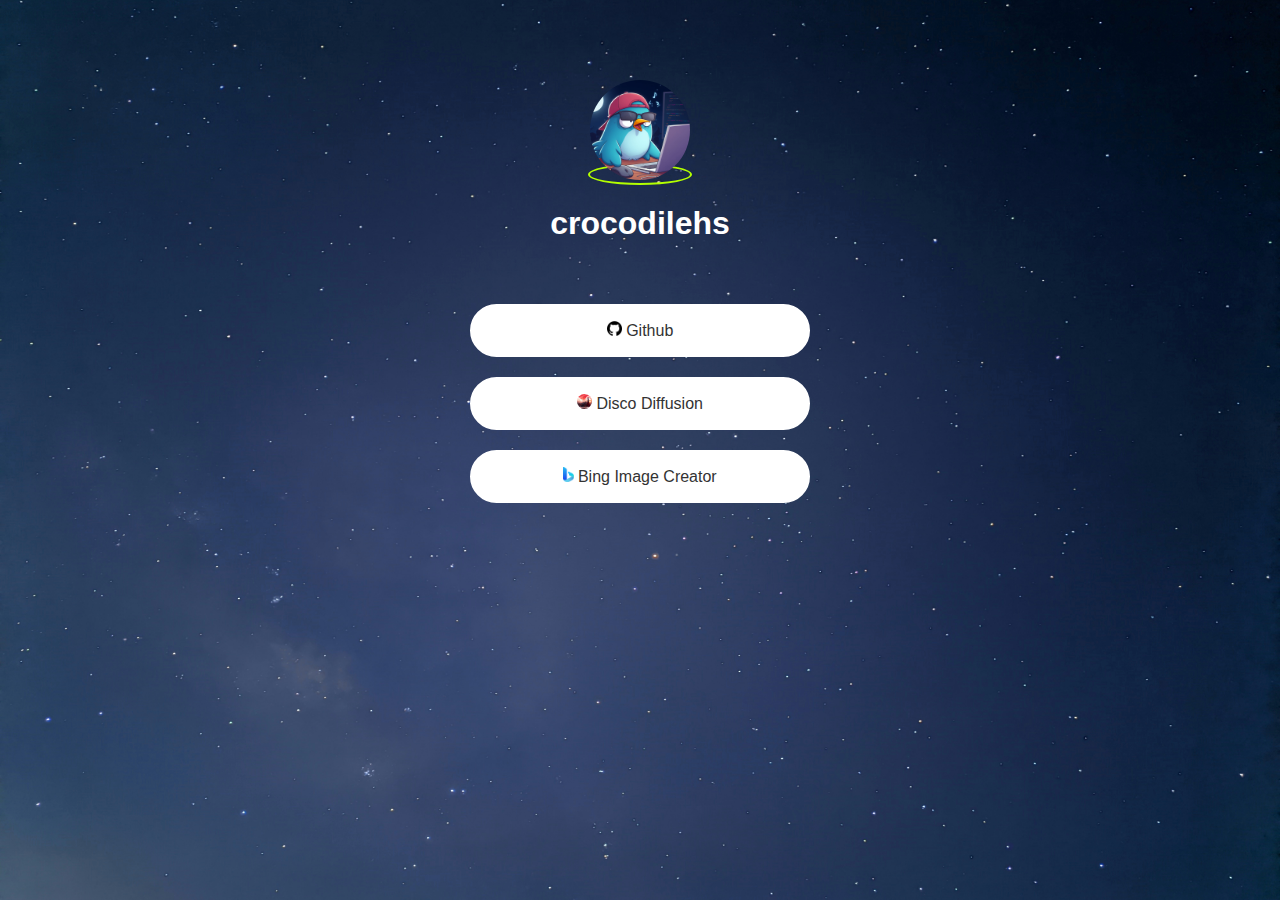
==== index.html @ a595d252 "first commit" ====
<!DOCTYPE html>
<html lang="en">

<head>
    <meta charset="UTF-8">
    <meta name="viewport" content="width=device-width, initial-scale=1.0">
    <link rel="stylesheet" href="style.css">
    <link rel="icon" href="img/profile.ico" type="image/x-icon">
    <title>我的 Linktree</title>

</head>

<body>

    <div id="head" align="center">
        <a href="img/profile.jpg" target="_blank" class="profile">
            <img src="/img/profile.jpg" alt="Profile Picture">
        </a>
        <h1>crocodilehs</h1>
    </div>

    <div id="link_btn" align="center">
        <ul class="links">
            <li>
                <a href="https://github.com/crocodilehs" target="_blank">
                    <img src="/img/github_icon.png" alt="github icon"> Github</a>
            </li>
            <li>
                <a href="https://example.com" target="_blank"><img src="/img/df_icon.jpg" alt="github icon" id="df">
                    Disco Diffusion</a>
            </li>
            <li>
                <a href="https://example.com" target="_blank">
                    <img src="/img/bing_icon.png" alt="bing icon"> Bing Image Creator</a>
            </li>
        </ul>
    </div>

</body>

</html>
---- style.css ----
#head {
    padding: 80px 0 0 0;
    color: #fff;
    font-family: Arial, sans-serif;
}

#head img {
    border-radius: 50%;
    max-width: 100px;
}

.profile {
    border: 2px solid #b3ff00;
    border-radius: 50%;
    transition: border-color 0.3s, transform 0.2s;
}

.profile:hover {
    border-color: #51b300;
    transform: scale(1.1);
}

body {
    font-family: Arial, sans-serif;
    margin: 0;
    padding: 0;
    background-image: url('./img/background.jpeg');
    background-size: cover;
    background-position: center;
    background-attachment: fixed;
    height: 100vh;

}

.links {
    list-style: none;
    padding: 0;

}

.links li {

    max-width: 50%;
    margin: 20px;
}

.links a {
    display: block;
    background-color: #fff;
    color: #333;
    text-decoration: none;
    padding: 15px 20px;
    transition: background-color 0.3s;
    text-align: center;
    border-radius: 30px;
    border: 2px solid rgb(255, 255, 255);
    /*實線白框*/
}

.links a:hover {
    background-color: transparent;
    /* 按鈕背景透明 */
    color: rgb(255, 255, 255)
}

.links a img {
    height: 15px;
}

#df {
    border-radius: 100%;
}

#link_btn {
    max-width: 680px;
    margin: 0 auto;
    padding: 20px;
}
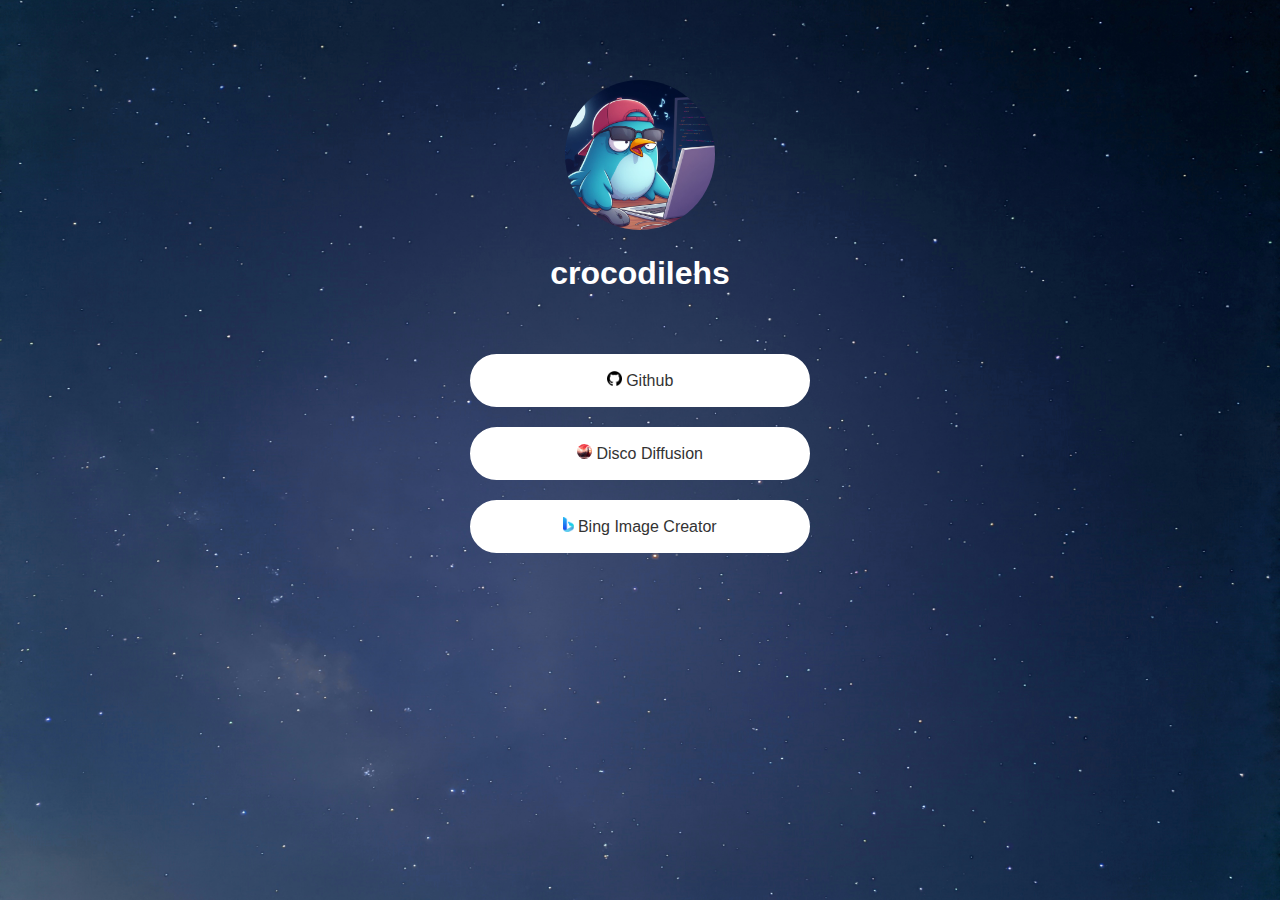
==== commit 6bfa1bf7: "fix profile img" ====
--- a/index.html
+++ b/index.html
@@ -4,7 +4,7 @@
 <head>
     <meta charset="UTF-8">
     <meta name="viewport" content="width=device-width, initial-scale=1.0">
-    <link rel="stylesheet" href="style.css">
+    <link rel="stylesheet" href="styles.css">
     <link rel="icon" href="img/profile.ico" type="image/x-icon">
     <title>我的 Linktree</title>
 
@@ -13,8 +13,8 @@
 <body>
 
     <div id="head" align="center">
-        <a href="img/profile.jpg" target="_blank" class="profile">
-            <img src="/img/profile.jpg" alt="Profile Picture">
+        <a href="img/profile.jpg" target="_blank" >
+            <img src="/img/profile.jpg" alt="Profile Picture"class="profile">
         </a>
         <h1>crocodilehs</h1>
     </div>
--- a/styles.css
+++ b/styles.css
@@ -0,0 +1,71 @@
+#head {
+    padding: 80px 0 0 0;
+    color: #fff;
+    font-family: Arial, sans-serif;
+}
+
+#head img {
+    border-radius: 50%;
+    max-width: 150px;
+}
+
+.profile:hover {
+    transform: scale(1.1);
+}
+
+body {
+    font-family: Arial, sans-serif;
+    margin: 0;
+    padding: 0;
+    background-image: url('./img/background.jpeg');
+    background-size: cover;
+    background-position: center;
+    background-attachment: fixed;
+    height: 100vh;
+
+}
+
+.links {
+    list-style: none;
+    padding: 0;
+
+}
+
+.links li {
+
+    max-width: 50%;
+    margin: 20px;
+}
+
+.links a {
+    display: block;
+    background-color: #fff;
+    color: #333;
+    text-decoration: none;
+    padding: 15px 20px;
+    transition: background-color 0.3s;
+    text-align: center;
+    border-radius: 30px;
+    border: 2px solid rgb(255, 255, 255);
+    /*實線白框*/
+}
+
+.links a:hover {
+    background-color: transparent;
+    /* 按鈕背景透明 */
+    color: rgb(255, 255, 255)
+}
+
+.links a img {
+    height: 15px;
+}
+
+#df {
+    border-radius: 100%;
+}
+
+#link_btn {
+    max-width: 680px;
+    margin: 0 auto;
+    padding: 20px;
+}